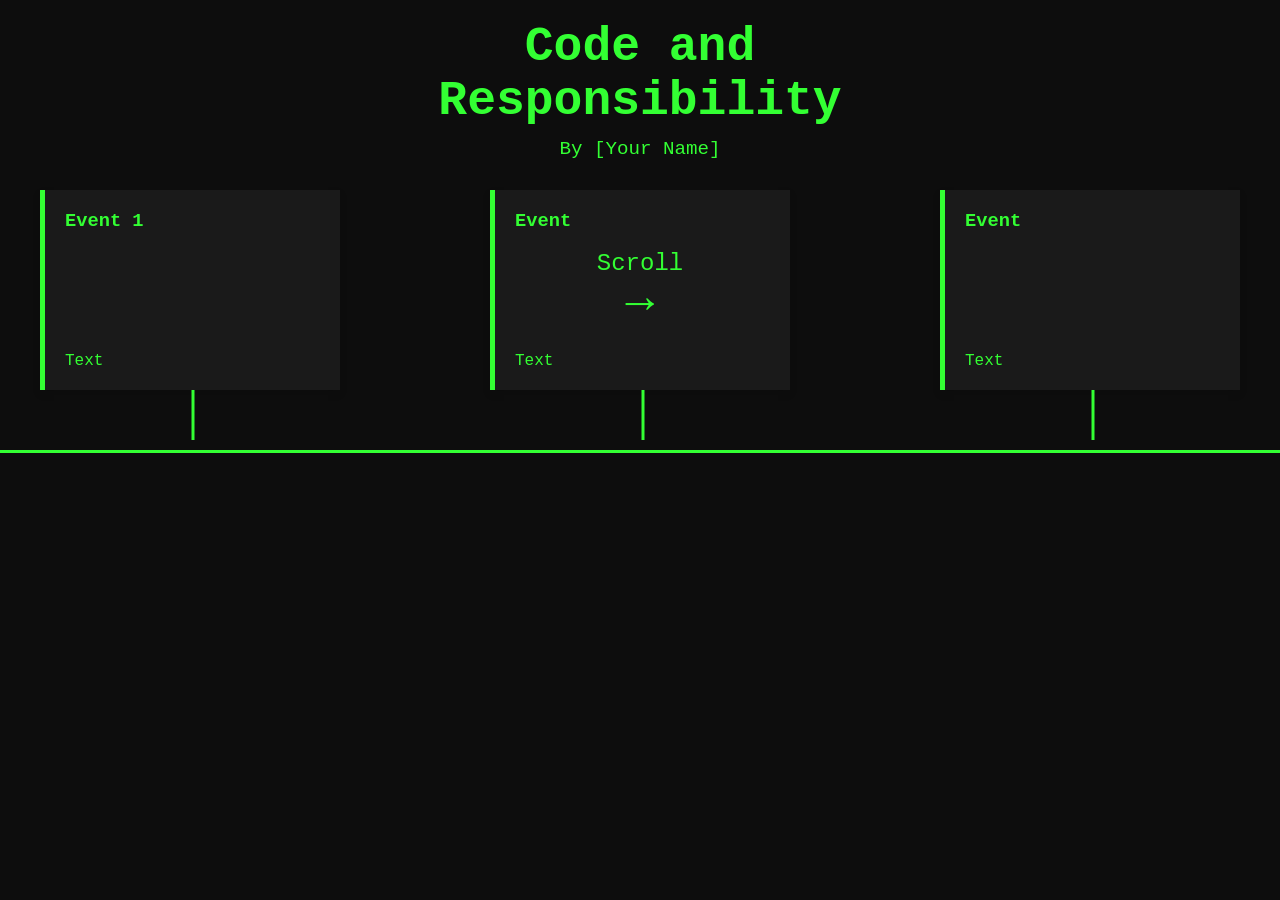
==== index.html @ 7f0870a2 "website version for Thursday Meeting" ====
<!DOCTYPE html>
<html lang="en">
<head>
    <meta charset="UTF-8">
    <meta name="viewport" content="width=device-width, initial-scale=1.0">
    <title>Code & Responsibility Timeline</title>
    <link rel="stylesheet" href="styles.css">
</head>
<body>
    <!-- Title Section -->
    <div class="title-section">
        <h1>Code and Responsibility</h1>
        <p>By [Your Name]</p>
    </div>

    <!-- Scroll Arrow -->
    <div class="scroll-arrow">
        <p>Scroll</p>
        <div class="arrow">&#8594;</div> <!-- Arrow pointing right -->
    </div>

    <!-- Timeline Wrapper -->
    <div class="timeline-wrapper">
        <section class="timeline">
            <!-- Horizontal line as the timeline -->
            <div class="horizontal-line"></div>

            <!-- Events above the timeline -->
            <div class="event event-top">
                <h3>Event 1</h3>
                <p>Text</p>
            </div>

            <div class="event event-top">
                <h3>Event</h3>
                <p>Text</p>
            </div>

            <div class="event event-top">
                <h3>Event</h3>
                <p>Text</p>
            </div>

            <div class="event event-top">
                <h3>Event</h3>
                <p>Text.</p>
            </div>

            <!-- Events connected to class readings (below the timeline) -->
            <div class="event event-bottom">
                <h3>Class Reading: Foucault’s Panopticism</h3>
                <p>Text</p>
            </div>

            <div class="event event-bottom">
                <h3>Class Reading: Lee & Cook’s Internet Surveillance</h3>
                <p>Text</p>
            </div>

            <div class="event event-bottom">
                <h3>LinkedIn AI Data Usage (2024)</h3>
                <p>Text</p>
            </div>
        </section>
    </div>

    <!-- JS for horizontal scrolling and fade out -->
    <script src="scripts.js"></script>
</body>
</html>
---- styles.css ----
/* General Reset and Styling */
* {
    margin: 0;
    padding: 0;
    box-sizing: border-box;
}

body {
    font-family: 'Courier New', Courier, monospace; /* Terminal-like font */
    background-color: #0d0d0d; /* Dark background resembling a terminal */
    color: #33ff33; /* Green text to resemble terminal text */
    overflow-x: hidden;
}

h1, p {
    margin: 0;
    padding: 0;
}

/* Title Section */
.title-section {
    position: fixed;
    top: 20px;
    left: 50%;
    transform: translateX(-50%);
    text-align: center;
    z-index: 10;
    transition: opacity 0.5s ease-out; /* Fade effect */
}

.title-section h1 {
    font-size: 3em;
    color: #33ff33;
}

.title-section p {
    font-size: 1.2em;
    color: #33ff33;
    margin-top: 10px;
}

/* Scroll Arrow Section */
.scroll-arrow {
    position: fixed;
    top: 250px; /* Adjusted position to move below the name */
    left: 50%;
    transform: translateX(-50%);
    text-align: center;
    z-index: 10;
    transition: opacity 0.5s ease-out; /* Fade effect */
}

.scroll-arrow p {
    font-size: 1.5em;
    color: #33ff33;
}

.scroll-arrow .arrow {
    font-size: 3em;
    color: #33ff33;
}

/* Timeline Container */
.timeline-wrapper {
    width: 100vw;
    height: 100vh;
    overflow-x: auto; /* Allow horizontal scrolling */
    display: flex;
    align-items: center;
    scroll-behavior: smooth; /* Smooth scrolling */
    position: relative;
}

.timeline-wrapper::-webkit-scrollbar {
    display: none; /* Hide scrollbar */
}

.timeline {
    display: flex;
    gap: 150px; /* Space between events */
    padding: 40px;
    width: max-content; /* Ensure the content stretches beyond screen width */
    position: relative;
}

/* Horizontal Line */
.horizontal-line {
    position: absolute;
    top: 50%;
    left: 0;
    height: 3px;
    width: 100%;
    background-color: #33ff33;
    z-index: 1;
}

/* Timeline Events */
.event {
    background-color: #1a1a1a;
    border-left: 5px solid #33ff33;
    padding: 20px;
    width: 300px;
    min-height: 200px;
    box-shadow: 0 4px 8px rgba(0, 0, 0, 0.1);
    display: flex;
    flex-direction: column;
    justify-content: space-between;
    scroll-snap-align: start; /* Snap scrolling for event */
    position: relative;
    transition: transform 0.3s ease;
    z-index: 2;
}

/* Add connecting lines from events to the timeline */
.event::after {
    content: '';
    position: absolute;
    height: 50px;
    width: 3px;
    background-color: #33ff33;
}

.event-top::after {
    top: 100%;
    left: 50%;
    transform: translateX(-50%);
}

.event-bottom::after {
    bottom: 100%;
    left: 50%;
    transform: translateX(-50%);
}

/* Different Colors for Top and Bottom Events */
.event-top {
    position: relative;
    top: -160px; /* Place top events above the timeline */
}

.event-bottom {
    position: relative;
    top: 160px; /* Place bottom events below the timeline */
}

/* Hover Effect */
.event:hover {
    transform: scale(1.05); /* Hover effect */
}

/* Make it responsive */
@media (max-width: 768px) {
    .event {
        width: 80vw; /* Smaller width for mobile */
    }
}
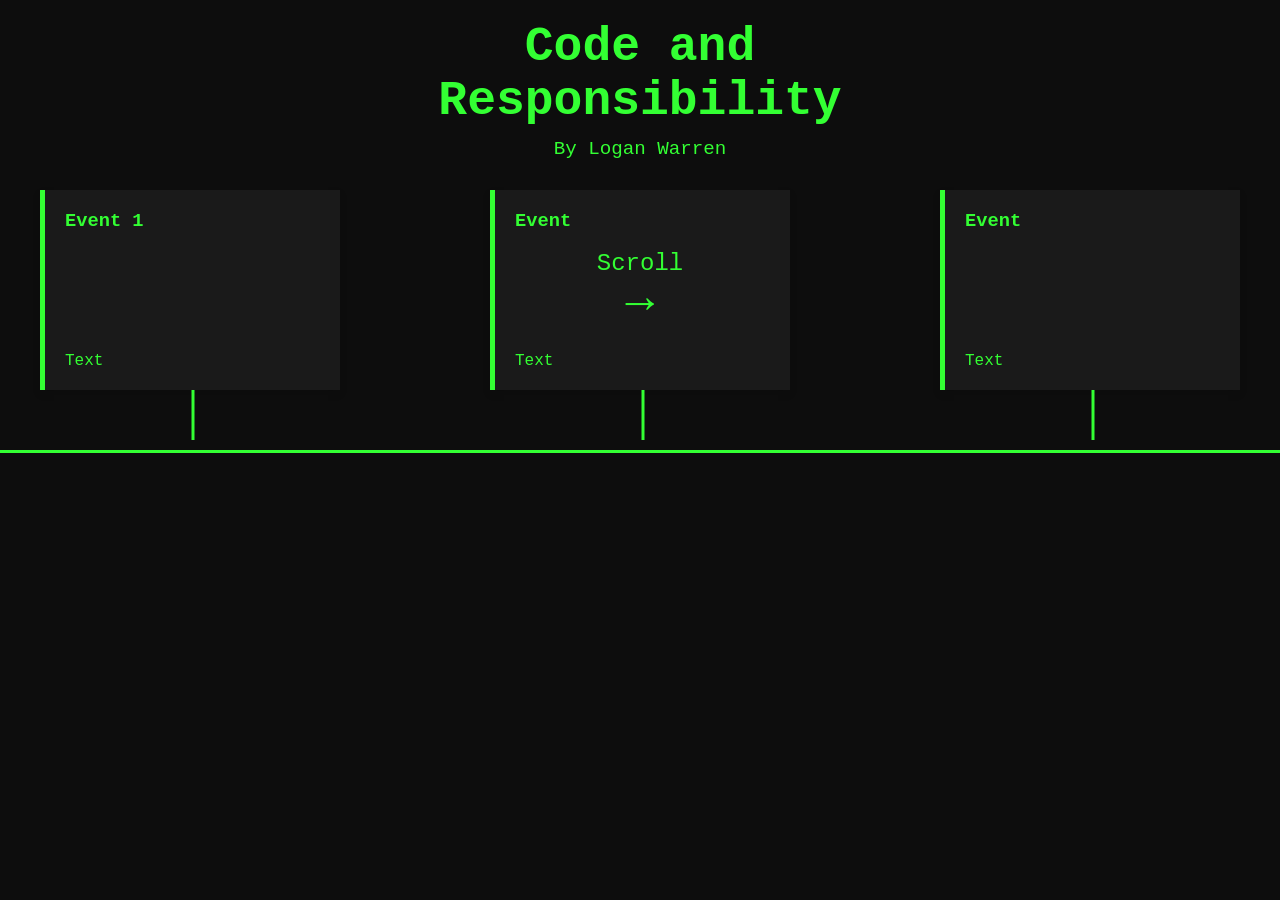
==== commit cbdf5088: "name" ====
--- a/index.html
+++ b/index.html
@@ -7,25 +7,20 @@
     <link rel="stylesheet" href="styles.css">
 </head>
 <body>
-    <!-- Title Section -->
     <div class="title-section">
         <h1>Code and Responsibility</h1>
-        <p>By [Your Name]</p>
+        <p>By Logan Warren</p>
     </div>
 
-    <!-- Scroll Arrow -->
     <div class="scroll-arrow">
         <p>Scroll</p>
-        <div class="arrow">&#8594;</div> <!-- Arrow pointing right -->
+        <div class="arrow">&#8594;</div> 
     </div>
 
-    <!-- Timeline Wrapper -->
     <div class="timeline-wrapper">
         <section class="timeline">
-            <!-- Horizontal line as the timeline -->
             <div class="horizontal-line"></div>
 
-            <!-- Events above the timeline -->
             <div class="event event-top">
                 <h3>Event 1</h3>
                 <p>Text</p>
@@ -46,7 +41,6 @@
                 <p>Text.</p>
             </div>
 
-            <!-- Events connected to class readings (below the timeline) -->
             <div class="event event-bottom">
                 <h3>Class Reading: Foucault’s Panopticism</h3>
                 <p>Text</p>
@@ -63,8 +57,6 @@
             </div>
         </section>
     </div>
-
-    <!-- JS for horizontal scrolling and fade out -->
     <script src="scripts.js"></script>
 </body>
 </html>
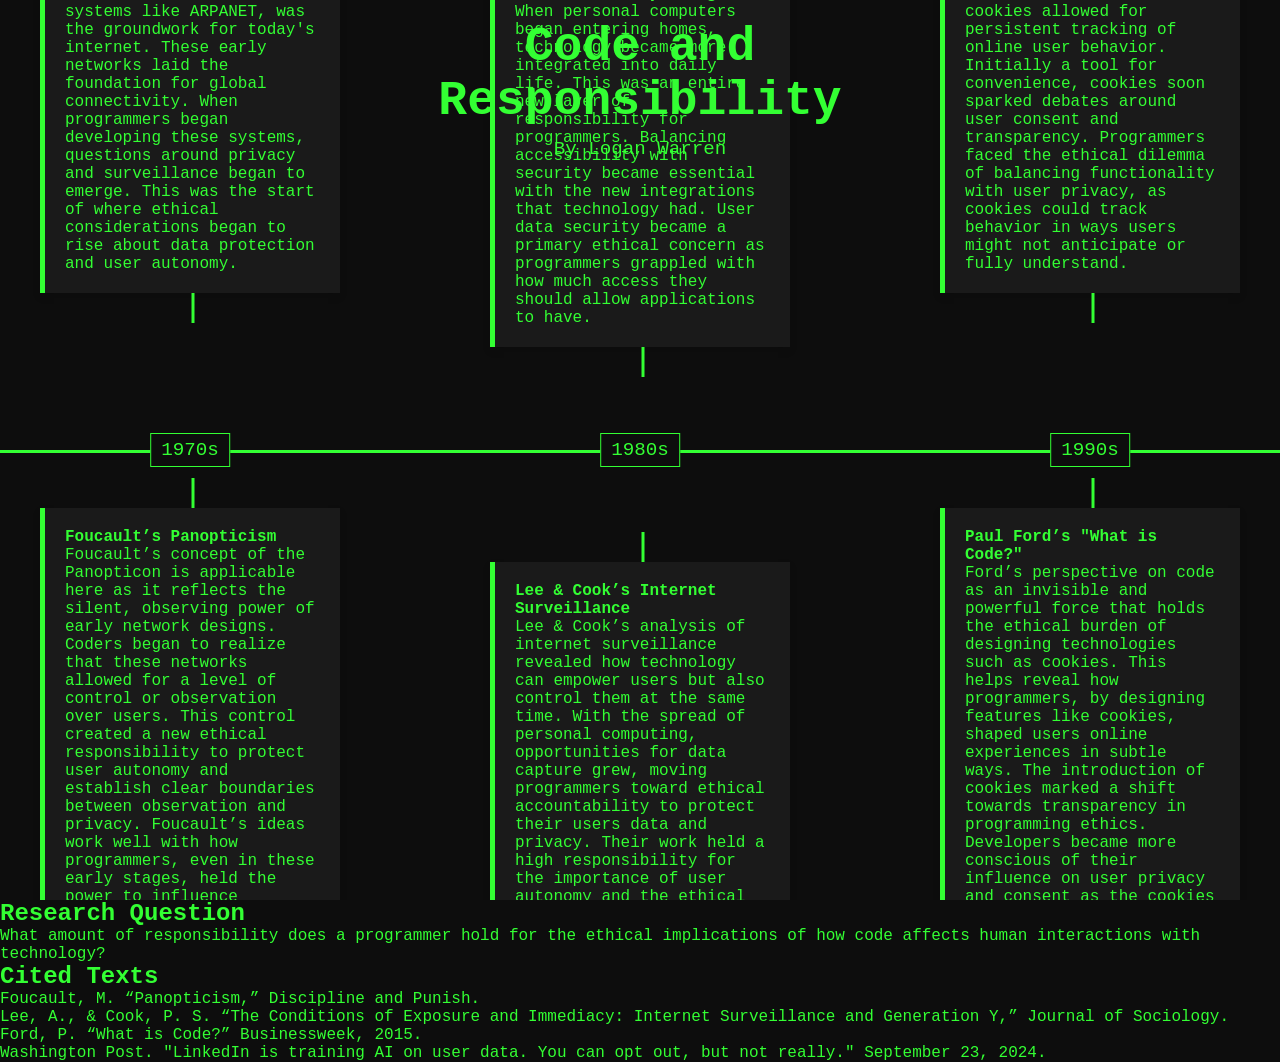
==== commit 4365da97: "Working website? hopefully" ====
--- a/index.html
+++ b/index.html
@@ -7,56 +7,141 @@
     <link rel="stylesheet" href="styles.css">
 </head>
 <body>
+    <!-- Title Section -->
     <div class="title-section">
         <h1>Code and Responsibility</h1>
         <p>By Logan Warren</p>
     </div>
 
+    <!-- Scroll Arrow
     <div class="scroll-arrow">
         <p>Scroll</p>
-        <div class="arrow">&#8594;</div> 
-    </div>
+        <div class="arrow">&#8594;</div>
+    </div> -->
 
-    <div class="timeline-wrapper">
+       <!-- Timeline Wrapper -->
+       <div class="timeline-wrapper">
         <section class="timeline">
             <div class="horizontal-line"></div>
 
-            <div class="event event-top">
-                <h3>Event 1</h3>
-                <p>Text</p>
+            <div class="event-pair">
+                <div class="event event-top">
+                    <h3>1970s: Birth of Internet Networks</h3>
+                    <p>The start of network systems like ARPANET, was the groundwork for today's internet. These early networks laid the foundation for global connectivity. When programmers began developing these systems, questions around privacy and surveillance began to emerge. This was the start of where ethical considerations began to rise about data protection and user autonomy.</p>
+                </div>
+                <div class="year">1970s</div>
+                <div class="event event-bottom">
+                    <h4>Foucault’s Panopticism</h4>
+                    <p>Foucault’s concept of the Panopticon is applicable here as it reflects the silent, observing power of early network designs. Coders began to realize that these networks allowed for a level of control or observation over users. This control  created a new ethical responsibility to protect user autonomy and establish clear boundaries between observation and privacy. Foucault’s ideas work well with how programmers, even in these early stages, held the power to influence behavior and therefore have a responsibility to design ethically.</p>
+                </div>
+            </div>
+            
+            <div class="event-pair">
+                <div class="event event-top">
+                    <h3>1980s: Rise of Personal Computing</h3>
+                    <p>When personal computers began entering homes, technology became more integrated into daily life. This was an entire new layer of responsibility for programmers. Balancing accessibility with security became essential with the new integrations that technology had. User data security became a primary ethical concern as programmers grappled with how much access they should allow applications to have.</p>
+                </div>
+                <div class="year">1980s</div>
+                <div class="event event-bottom">
+                    <h4>Lee & Cook’s Internet Surveillance</h4>
+                    <p>Lee & Cook’s analysis of internet surveillance revealed how technology can empower users but also control them at the same time. With the spread of personal computing, opportunities for data capture grew, moving programmers toward ethical accountability to protect their users data and privacy. Their work held a high responsibility for the importance of user autonomy and the ethical implications of programming choices.</p>
+                </div>
             </div>
 
-            <div class="event event-top">
-                <h3>Event</h3>
-                <p>Text</p>
+            <div class="event-pair">
+                <div class="event event-top">
+                    <h3>1990s: Data Tracking (Cookies)</h3>
+                    <p>The start of the use of cookies allowed for persistent tracking of online user behavior. Initially a tool for convenience, cookies soon sparked debates around user consent and transparency. Programmers faced the ethical dilemma of balancing functionality with user privacy, as cookies could track behavior in ways users might not anticipate or fully understand.</p>
+                </div>
+                <div class="year">1990s</div>
+                <div class="event event-bottom">
+                    <h4>Paul Ford’s "What is Code?"</h4>
+                    <p>Ford’s perspective on code as an invisible and powerful force that holds the ethical burden of designing technologies such as cookies. This helps reveal how programmers, by designing features like cookies, shaped users online experiences in subtle ways. The introduction of cookies marked a shift towards transparency in programming ethics. Developers became more conscious of their influence on user privacy and consent as the cookies they created became a way for subtle tracking to take place.</p>
+                </div>
             </div>
 
-            <div class="event event-top">
-                <h3>Event</h3>
-                <p>Text</p>
+            <div class="event-pair">
+                <div class="event event-top">
+                    <h3>2000s: Social Media Algorithms</h3>
+                    <p>When social media platforms began popping up more, algorithms began to control what we saw. They shaped public opinion and engagement. Ethical concerns arose as programmers found themselves influencing users perceptions. This was a large problem as it was often without users explicit consent or understanding. It was a balance between curating content and respecting users rights, and this balance became central to the idea of ethical programming.</p>
+                </div>
+                <div class="year">2000s</div>
+                <div class="event event-bottom">
+                    <h4>LinkedIn AI Data Usage</h4>
+                    <p>The LinkedIn case goes to show how algorithms influence perception and behavior without transparency. As with social media algorithms, coders choices impact what information users consume, raising an ethical question around misinformation or bias. This highlights the importance of a programmers responsibility in preventing harm through balanced and fair algorithms that also respect the users</p>
+                </div>
             </div>
 
-            <div class="event event-top">
-                <h3>Event</h3>
-                <p>Text.</p>
+            <div class="event-pair">
+                <div class="event event-top">
+                    <h3>2010s: IoT Devices & Data Privacy</h3>
+                    <p>Internet of Things devices expanded data collection into private spaces, tracking everything from personal habits to household routines. Programmers are now tasked with embedding privacy protections into IoT devices, as ethical concerns around constant data capture became increasingly prevalent inside peoples personal spaces.</p>
+                </div>
+                <div class="year">2010s</div>
+                <div class="event event-bottom">
+                    <h4>Ford’s "What is Code?"</h4>
+                    <p>Ford use of the invisible power coders have works here in that it shape environments, particularly through IoT devices that seamlessly blend into daily life. This embedded surveillance requires ethical programming practices. Coders now must design systems that protect privacy by default, ensuring users retain control over how their data is used and shared, especially in private environments such as ones home.</p>
+                </div>
             </div>
 
-            <div class="event event-bottom">
-                <h3>Class Reading: Foucault’s Panopticism</h3>
-                <p>Text</p>
+            <div class="event-pair">
+                <div class="event event-top">
+                    <h3>2020s: AI Ethics & Data Privacy</h3>
+                    <p>The integration of AI in decision making processes brought many ethical concerns, such as bias and accountability being the two main ones. AI’s ability to analyze vast amounts of data intensified the responsibility for coders to ensure these systems are fair, unbiased, and secure, as AI now influences everything from personal recommendations to hiring practices.</p>
+                </div>
+                <div class="year">2020s</div>
+                <div class="event event-bottom">
+                    <h4>LinkedIn AI Data Usage</h4>
+                    <p>The LinkedIn article I found about AI-driven data usage demonstrates the importance of transparency and consent. The ethical dilemma here was pretty clear, users unknowingly provide data that trained AI. The people who programmed this had the responsibility to maintain transparency in AI applications and respect user consent. This was an example that should remind programmers that ethical AI deployment or any program is essential to user trust.</p>
+                </div>
             </div>
 
-            <div class="event event-bottom">
-                <h3>Class Reading: Lee & Cook’s Internet Surveillance</h3>
-                <p>Text</p>
+            <div class="event-pair">
+                <div class="event event-top">
+                    <h3>2020s: Biometric Data in Consumer Tech</h3>
+                    <p>The use of biometric data, like facial recognition and fingerprint scans, in everyday devices began to spark serious debates about data sensitivity and user consent. With data so personal, programmers faced heightened ethical considerations around securing this information and respecting user autonomy.</p>
+                </div>
+                <div class="year">2020s</div>
+                <div class="event event-bottom">
+                    <h4>Lee & Cook’s Internet Surveillance</h4>
+                    <p>Biometric data represents an inescapable form of digital engagement. Biometrics align with Lee & Cook’s insights into surveillance expectations for Gen Y. Biometrics is another way of collecting our data that is getting harder to opt out of. Most devices, banking apps, or public transports are beginning to migrate to Biometrics for authentication or to simply use the applications of technology. Having to opt out of these digital surveillances in today’s world leads would lead us to social exclusion.</p>
+                </div>
             </div>
 
-            <div class="event event-bottom">
-                <h3>LinkedIn AI Data Usage (2024)</h3>
-                <p>Text</p>
-            </div>
+            <div class="event-pair">
+                <div class="event event-top">
+                    <h3>2024: Generative AI & Content Authenticity</h3>
+                    <p>Generative AI, capable of creating realistic text, images, and videos, raises ethical issues around misinformation and public trust. With potential misuse evident, programmers are responsible for ensuring content authenticity and embedding safeguards to prevent deception. We especially see this now as generative AI becomes more mainstream.</p>
+                </div>
+                <div class="year">2024</div>
+                <div class="event event-bottom">
+                    <h4>Foucault’s Panopticism</h4>
+                    <p>Generative AI goes with the Panopticon’s influence by controlling the narrative and blurring the lines of authenticity. The ideas presented by Foucault’s highlights the ethical weight on programmers to preserve trust in digital media. Their code increasingly shapes public perception and truth. Programmers must be vigilant to prevent misuse and maintain the integrity, respecting the trust users place in technology.</p>
+                </div>
+            
+            <!-- Repeat the structure for each event pair -->
         </section>
     </div>
+    
+
+    <!-- Question and Cited Texts -->
+    <footer>
+        <div class="question-section">
+            <h2>Research Question</h2>
+            <p>What amount of responsibility does a programmer hold for the ethical implications of how code affects human interactions with technology?</p>
+        </div>
+
+        <div class="citations">
+            <h2>Cited Texts</h2>
+            <ul>
+                <li>Foucault, M. “Panopticism,” Discipline and Punish.</li>
+                <li>Lee, A., & Cook, P. S. “The Conditions of Exposure and Immediacy: Internet Surveillance and Generation Y,” Journal of Sociology.</li>
+                <li>Ford, P. “What is Code?” Businessweek, 2015.</li>
+                <li>Washington Post. "LinkedIn is training AI on user data. You can opt out, but not really." September 23, 2024.</li>
+            </ul>
+        </div>
+    </footer>
+
     <script src="scripts.js"></script>
 </body>
 </html>
--- a/styles.css
+++ b/styles.css
@@ -6,9 +6,9 @@
 }
 
 body {
-    font-family: 'Courier New', Courier, monospace; /* Terminal-like font */
-    background-color: #0d0d0d; /* Dark background resembling a terminal */
-    color: #33ff33; /* Green text to resemble terminal text */
+    font-family: 'Courier New', Courier, monospace;
+    background-color: #0d0d0d;
+    color: #33ff33;
     overflow-x: hidden;
 }
 
@@ -25,7 +25,7 @@
     transform: translateX(-50%);
     text-align: center;
     z-index: 10;
-    transition: opacity 0.5s ease-out; /* Fade effect */
+    transition: opacity 0.5s ease-out;
 }
 
 .title-section h1 {
@@ -42,14 +42,14 @@
 /* Scroll Arrow Section */
 .scroll-arrow {
     position: fixed;
-    top: 250px; /* Adjusted position to move below the name */
+    top: 120px;
     left: 50%;
     transform: translateX(-50%);
     text-align: center;
     z-index: 10;
-    transition: opacity 0.5s ease-out; /* Fade effect */
+    transition: opacity 0.5s ease-out;
 }
-
+/*
 .scroll-arrow p {
     font-size: 1.5em;
     color: #33ff33;
@@ -59,28 +59,29 @@
     font-size: 3em;
     color: #33ff33;
 }
-
+*/
 /* Timeline Container */
 .timeline-wrapper {
     width: 100vw;
     height: 100vh;
-    overflow-x: auto; /* Allow horizontal scrolling */
+    overflow-x: auto;
     display: flex;
     align-items: center;
-    scroll-behavior: smooth; /* Smooth scrolling */
+    scroll-behavior: smooth;
     position: relative;
 }
 
 .timeline-wrapper::-webkit-scrollbar {
-    display: none; /* Hide scrollbar */
+    display: none;
 }
 
 .timeline {
     display: flex;
-    gap: 150px; /* Space between events */
+    gap: 150px;
     padding: 40px;
-    width: max-content; /* Ensure the content stretches beyond screen width */
+    width: max-content;
     position: relative;
+    align-items: center;
 }
 
 /* Horizontal Line */
@@ -100,14 +101,9 @@
     border-left: 5px solid #33ff33;
     padding: 20px;
     width: 300px;
-    min-height: 200px;
+    max-width: 300px;
     box-shadow: 0 4px 8px rgba(0, 0, 0, 0.1);
-    display: flex;
-    flex-direction: column;
-    justify-content: space-between;
-    scroll-snap-align: start; /* Snap scrolling for event */
     position: relative;
-    transition: transform 0.3s ease;
     z-index: 2;
 }
 
@@ -115,7 +111,7 @@
 .event::after {
     content: '';
     position: absolute;
-    height: 50px;
+    height: 30px;
     width: 3px;
     background-color: #33ff33;
 }
@@ -132,25 +128,37 @@
     transform: translateX(-50%);
 }
 
-/* Different Colors for Top and Bottom Events */
+/* Top and Bottom Positioning */
 .event-top {
     position: relative;
-    top: -160px; /* Place top events above the timeline */
+    top: -100px;
 }
 
 .event-bottom {
     position: relative;
-    top: 160px; /* Place bottom events below the timeline */
+    top: 100px;
 }
 
-/* Hover Effect */
-.event:hover {
-    transform: scale(1.05); /* Hover effect */
+/* Year Styling */
+.year {
+    position: absolute;
+    top: 50%;
+    left: 50%;
+    transform: translate(-50%, -50%);
+    background-color: #0d0d0d;
+    color: #33ff33;
+    padding: 5px 10px;
+    font-size: 1.2em;
+    border: 1px solid #33ff33;
+    z-index: 5;
+    white-space: nowrap;
 }
 
-/* Make it responsive */
-@media (max-width: 768px) {
-    .event {
-        width: 80vw; /* Smaller width for mobile */
-    }
+/* Event Pair Container */
+.event-pair {
+    position: relative;
+    display: flex;
+    flex-direction: column;
+    align-items: center;
+    gap: 15px;
 }
